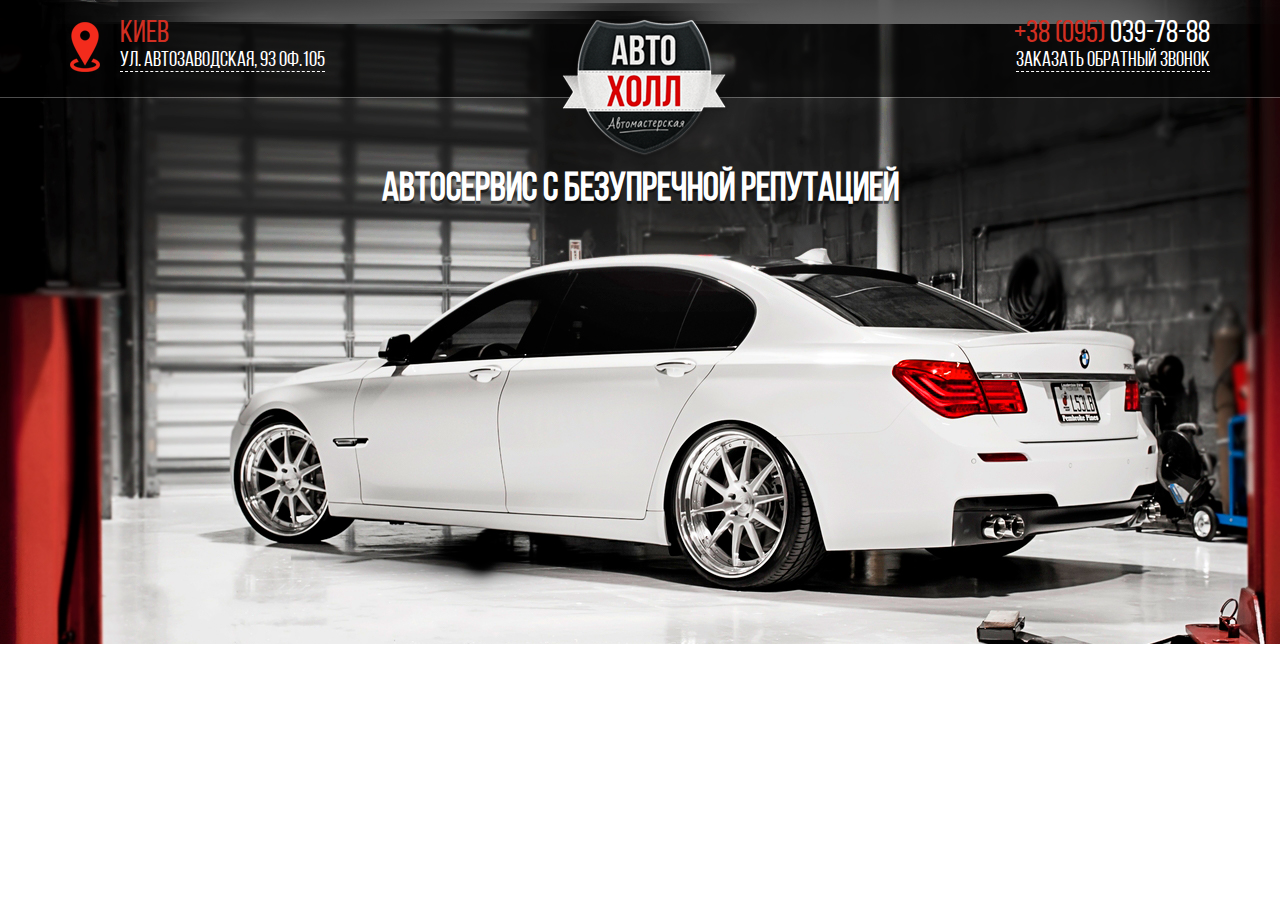
==== template_bootstrap/index.html @ 6289d61c "header(top-line)" ====
<!DOCTYPE html>
<!--[if lt IE 7]><html lang="ru" class="lt-ie9 lt-ie8 lt-ie7"><![endif]-->
<!--[if IE 7]><html lang="ru" class="lt-ie9 lt-ie8"><![endif]-->
<!--[if IE 8]><html lang="ru" class="lt-ie9"><![endif]-->
<!--[if gt IE 8]><!-->
<html lang="ru">
<!--<![endif]-->

<head>
    <meta charset="utf-8" />

    <title>Заголовок</title>
    <meta content="" name="description" />
    <meta content="" property="og:image" />
    <meta content="" property="og:description" />
    <meta content="" property="og:site_name" />
    <meta content="website" property="og:type" />

    <meta content="telephone=no" name="format-detection" />
    <meta http-equiv="x-rim-auto-match" content="none">

    <meta http-equiv="X-UA-Compatible" content="IE=edge" />
    <meta name="viewport" content="width=device-width, initial-scale=1.0" />

    <link rel="shortcut icon" href="favicon.png" />

    <link rel="stylesheet" href="libs/bootstrap/bootstrap-grid-3.3.1.min.css" />
    <link rel="stylesheet" href="libs/font-awesome-4.2.0/css/font-awesome.min.css" />
    <link rel="stylesheet" href="libs/fancybox/jquery.fancybox.css" />
    <link rel="stylesheet" href="libs/owl-carousel/owl.carousel.css" />
    <link rel="stylesheet" href="libs/countdown/jquery.countdown.css" />
    <link rel="stylesheet" href="css/fonts.css" />
    <link rel="stylesheet" href="css/main.css" />
    <link rel="stylesheet" href="css/media.css" />
</head>

<body>
    <header>
        <div class="top_line">
            <div class="container">
                <div class="row">
                    <div class="col-md-4">
                        <div class="top_addr">
                            <strong>Киев</strong>
                            <a href="#map">ул. Автозаводская, 93 оф.105</a>
                        </div>
                    </div>
                    <div class="col-md-4">
                        <div class="logo_wrap">
                            <a href="#" class="logo"><img src="img/logo.png" alt="Автосервис в Киеве АВТО ХОЛЛ"></a>
                        </div>
                    </div>
                    <div class="col-md-4">
                        <div class="top_addr ta_right">
                            <strong>+38 (095) <span>039-78-88</span> </strong>
                            <a class="fancybox" href="#callback">заказать обратный звонок</a>
                        </div>
                    </div>
                </div>
            </div>
        </div>
        <div class="container">
            <div class="row">
                <div class="col-md-12">
                    <h1>Автосервис с безупречной репутацией</h1>
                </div>
            </div>
        </div>
    </header>


    <div class="hidden"></div>
    <!-- Mandatory for Responsive Bootstrap Toolkit to operate -->
    <div class="device-xs visible-xs"></div>
    <div class="device-sm visible-sm"></div>
    <div class="device-md visible-md"></div>
    <div class="device-lg visible-lg"></div>
    <!-- end mandatory -->
    <!--[if lt IE 9]>
	<script src="libs/html5shiv/es5-shim.min.js"></script>
	<script src="libs/html5shiv/html5shiv.min.js"></script>
	<script src="libs/html5shiv/html5shiv-printshiv.min.js"></script>
	<script src="libs/respond/respond.min.js"></script>
	<![endif]-->
    <script src="libs/jquery/jquery-1.11.1.min.js"></script>
    <script src="libs/jquery-mousewheel/jquery.mousewheel.min.js"></script>
    <script src="libs/fancybox/jquery.fancybox.pack.js"></script>
    <script src="libs/waypoints/waypoints-1.6.2.min.js"></script>
    <script src="libs/scrollto/jquery.scrollTo.min.js"></script>
    <script src="libs/owl-carousel/owl.carousel.min.js"></script>
    <script src="libs/countdown/jquery.plugin.js"></script>
    <script src="libs/countdown/jquery.countdown.min.js"></script>
    <script src="libs/countdown/jquery.countdown-ru.js"></script>
    <script src="libs/landing-nav/navigation.js"></script>
    <script src="libs/bootstrap-toolkit/bootstrap-toolkit.min.js"></script>
    <script src="libs/maskedinput/jquery.maskedinput.min.js"></script>
    <script src="libs/equalheight/jquery.equalheight.js"></script>
    <script src="libs/stellar/jquery.stellar.min.js"></script>
    <script src="js/common.js"></script>
    <!-- Yandex.Metrika counter -->
    <!-- /Yandex.Metrika counter -->
    <!-- Google Analytics counter -->
    <!-- /Google Analytics counter -->
</body>

</html>
---- template_bootstrap/css/fonts.css ----
/* font-family: "RobotoRegular"; */

@font-face {
    font-family: "RobotoRegular";
    src: url("../fonts/RobotoRegular/RobotoRegular.eot");
    src: url("../fonts/RobotoRegular/RobotoRegular.eot?#iefix")format("embedded-opentype"), url("../fonts/RobotoRegular/RobotoRegular.woff") format("woff"), url("../fonts/RobotoRegular/RobotoRegular.ttf") format("truetype");
    font-style: normal;
    font-weight: normal;
}


/* font-family: "RobotoLight"; */

@font-face {
    font-family: "RobotoLight";
    src: url("../fonts/RobotoLight/RobotoLight.eot");
    src: url("../fonts/RobotoLight/RobotoLight.eot?#iefix")format("embedded-opentype"), url("../fonts/RobotoLight/RobotoLight.woff") format("woff"), url("../fonts/RobotoLight/RobotoLight.ttf") format("truetype");
    font-style: normal;
    font-weight: normal;
}


/* font-family: "RobotoMedium"; */

@font-face {
    font-family: "RobotoMedium";
    src: url("../fonts/RobotoMedium/RobotoMedium.eot");
    src: url("../fonts/RobotoMedium/RobotoMedium.eot?#iefix")format("embedded-opentype"), url("../fonts/RobotoMedium/RobotoMedium.woff") format("woff"), url("../fonts/RobotoMedium/RobotoMedium.ttf") format("truetype");
    font-style: normal;
    font-weight: normal;
}


/* font-family: "RobotoBold"; */

@font-face {
    font-family: "RobotoBold";
    src: url("../fonts/RobotoBold/RobotoBold.eot");
    src: url("../fonts/RobotoBold/RobotoBold.eot?#iefix")format("embedded-opentype"), url("../fonts/RobotoBold/RobotoBold.woff") format("woff"), url("../fonts/RobotoBold/RobotoBold.ttf") format("truetype");
    font-style: normal;
    font-weight: normal;
}

@font-face {
    font-family: "BebasRegular";
    src: url("../fonts/BebasRegular/BebasRegular.eot");
    src: url("../fonts/BebasRegular/BebasRegular.eot?#iefix")format("embedded-opentype"), url("../fonts/BebasRegular/BebasRegular.woff") format("woff"), url("../fonts/BebasRegular/BebasRegular.ttf") format("truetype");
    font-style: normal;
    font-weight: normal;
}

@font-face {
    font-family: "BebasBold";
    src: url("../fonts/BebasBold/BebasBold.eot");
    src: url("../fonts/BebasBold/BebasBold.eot?#iefix")format("embedded-opentype"), url("../fonts/BebasRegular/BebasRegular.woff") format("woff"), url("../fonts/BebasRegular/BebasRegular.ttf") format("truetype");
    font-style: normal;
    font-weight: normal;
}
---- template_bootstrap/css/main.css ----
*::-webkit-input-placeholder {
    color: #666;
    opacity: 1;
}

*:-moz-placeholder {
    color: #666;
    opacity: 1;
}

*::-moz-placeholder {
    color: #666;
    opacity: 1;
}

*:-ms-input-placeholder {
    color: #666;
    opacity: 1;
}

body input:focus:required:invalid,
body textarea:focus:required:invalid {}

body input:required:valid,
body textarea:required:valid {}

body {
    font-family: "RobotoRegular", sans-serif;
    font-size: 16px;
    min-width: 320px;
    position: relative;
}

.hidden {
    display: none;
}

.carousel img {
    width: 100%;
    height: auto;
}

.parallax {
    background-attachment: fixed;
    background-position: 50% 0;
    position: relative;
}

header {
    background-image: url(../img/bg-header.jpg);
    min-height: 644px;
    background-repeat: repeat-x;
    background-position: top center;
    position: relative;
    font-family: "BebasBold";
}

header a {
    color: #fff;
}

header h1 {
    text-align: center;
    color: #fff;
    margin-top: 65px;
    font-size: 40px;
    text-shadow: 0 3px rgba(0, 0, 0, .55);
    font-family: "BebasRegular";
}

.top_line {
    min-height: 97px;
    box-shadow: rgba(255, 255, 255, .3) 0 0 0 1px;
    width: 100%;
    background-color: rgba(0, 0, 0, .6);
    padding: 22px 0;
}

.top_line a {
    font-size: 21px;
    border-bottom: 1px dashed #fff;
    transition: all .3s;
}

.top_line a:hover {
    border-bottom: transparent 1px dashed;
}

.top_addr {
    padding-left: 50px;
    background-image: url(../img/header_map_icon.png);
    background-repeat: no-repeat;
    background-position: left top;
    line-height: 26px;
}

.top_addr strong {
    color: #d12f22;
    display: block;
    text-transform: uppercase;
    font-weight: normal;
    font-size: 31px;
}

.logo_wrap {
    position: relative;
    width: 240px;
    margin: auto;
}

.top_line .logo {
    position: absolute;
    border-bottom: medium none;
    margin-top: -18px;
}

.ta_right {
    background-image: none;
    padding-left: 0;
    text-align: right;
}

.ta_right span {
    color: #fff;
}
---- template_bootstrap/css/media.css ----
/*==========  Desktop First Method  ==========*/

/* Large Devices, Wide Screens */
@media only screen and (max-width : 1200px) {

}

/* Medium Devices, Desktops */
@media only screen and (max-width : 992px) {

}

/* Small Devices, Tablets */
@media only screen and (max-width : 768px) {

}

/* Extra Small Devices, Phones */
@media only screen and (max-width : 480px) {

}

/* Custom, iPhone Retina */
@media only screen and (max-width : 320px) {

}


/*==========  Mobile First Method  ==========*/

/* Custom, iPhone Retina */
@media only screen and (min-width : 320px) {

}

/* Extra Small Devices, Phones */
@media only screen and (min-width : 480px) {

}

/* Small Devices, Tablets */
@media only screen and (min-width : 768px) {

}

/* Medium Devices, Desktops */
@media only screen and (min-width : 992px) {

}

 /* Large Devices, Wide Screens */
@media only screen and (min-width : 1200px) {

}
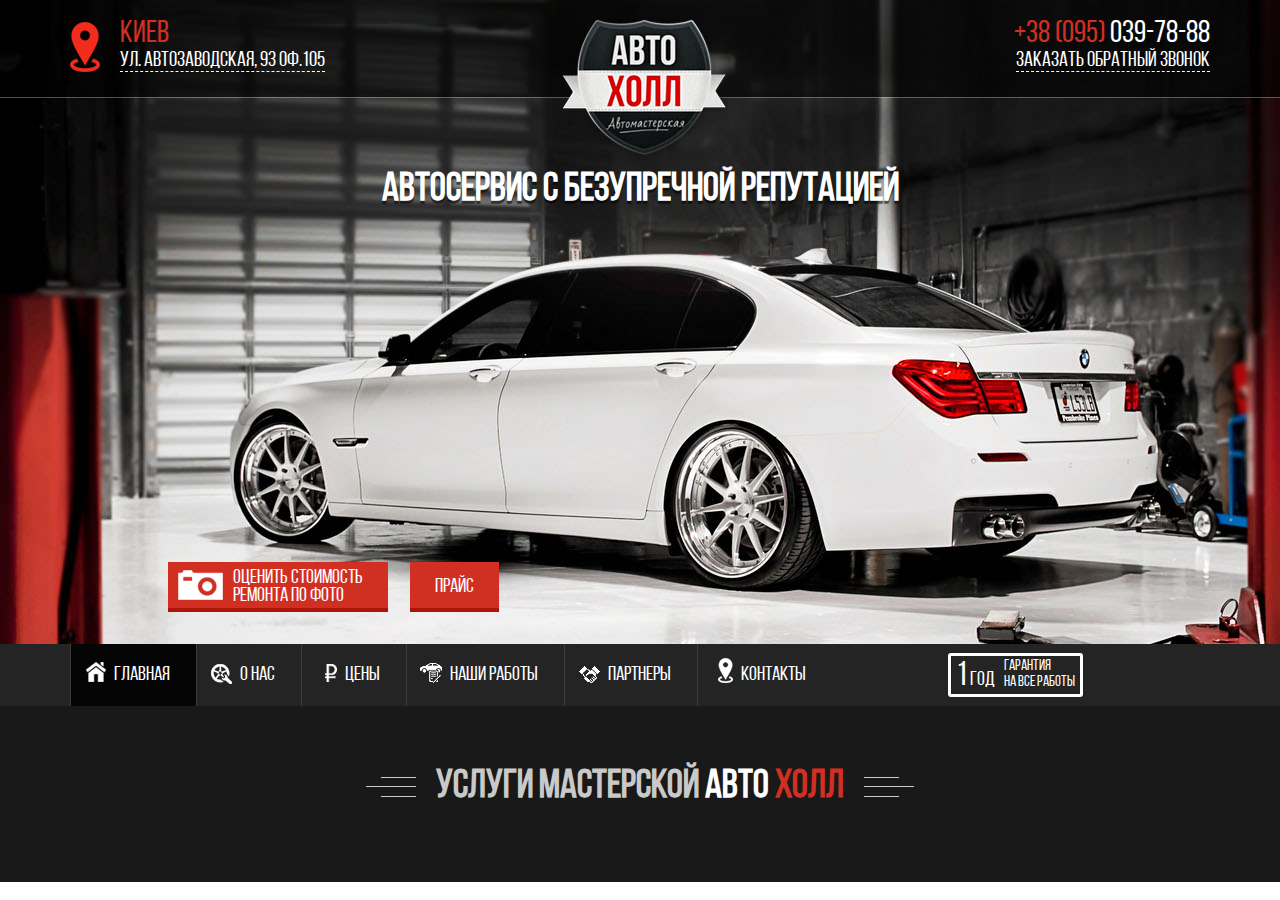
==== commit df8da332: "nav + main_cats>h2" ====
--- a/template_bootstrap/index.html
+++ b/template_bootstrap/index.html
@@ -66,8 +66,51 @@
                 </div>
             </div>
         </div>
+        <div class="buttons_top">
+            <div class="container">
+                <div class="row">
+                    <div class="col-md-1">
+                    </div>
+                    <div class="col-md-11">
+                        <a href="#" class="button st_button">Оценить стоимость <br> ремонта по фото</a>
+                        <a href="#" class="button">Прайс</a>
+                    </div>
+                </div>
+            </div>
+        </div>
     </header>
+    <nav class="top_mnu">
+        <div class="container">
+            <div class="row">
+                <div class="col-md-9">
+                    <ul>
+                        <li><a href="#" class="top_mnu--active">Главная</a></li>
+                        <li><a href="#">О нас</a></li>
+                        <li><a href="#">Цены</a></li>
+                        <li><a href="#">Наши работы</a></li>
+                        <li><a href="#">Партнеры</a></li>
+                        <li><a href="#">Контакты</a></li>
+                    </ul>
+                </div>
+                <div class="col-md-3">
+                    <div class="waranty">
+                        <div class="waranty_left"><span>1</span> год</div>
+                        <div class="waranty-right">Гарантия <br>на все работы</div>
+                    </div>
+                </div>
+            </div>
+        </div>
+    </nav>
+    <section class="main_cats">
+        <div class="container">
+            <div class="row">
+                <div class="col-md-12">
+                    <h2>Услуги мастерской <strong>Авто</strong> <span>Холл</span></h2>
+                </div>
+            </div>
+        </div>
 
+    </section>
 
     <div class="hidden"></div>
     <!-- Mandatory for Responsive Bootstrap Toolkit to operate -->
--- a/template_bootstrap/css/fonts.css
+++ b/template_bootstrap/css/fonts.css
@@ -55,4 +55,12 @@
     src: url("../fonts/BebasBold/BebasBold.eot?#iefix")format("embedded-opentype"), url("../fonts/BebasRegular/BebasRegular.woff") format("woff"), url("../fonts/BebasRegular/BebasRegular.ttf") format("truetype");
     font-style: normal;
     font-weight: normal;
+}
+
+@font-face {
+    font-family: "RobotoCondensedRegular";
+    src: url("../fonts/RobotoCondensedRegular/RobotoCondensedRegular.eot");
+    src: url("../fonts/RobotoCondensedRegular/RobotoCondensedRegular.eot?#iefix")format("embedded-opentype"), url("../fonts/BebasRegular/BebasRegular.woff") format("woff"), url("../fonts/BebasRegular/BebasRegular.ttf") format("truetype");
+    font-style: normal;
+    font-weight: normal;
 }--- a/template_bootstrap/css/main.css
+++ b/template_bootstrap/css/main.css
@@ -122,4 +122,177 @@
 
 .ta_right span {
     color: #fff;
+}
+
+.button {
+    background-color: #d12f22;
+    display: inline-block;
+    height: 50px;
+    line-height: 50px;
+    padding: 0 25px;
+    vertical-align: middle;
+    font-size: 20px;
+    border-bottom: 4px solid #ac160a;
+}
+
+header .button {
+    margin-right: 20px;
+}
+
+.button:hover {
+    background-color: #e64437;
+}
+
+.button:active {
+    background-color: #b81609;
+}
+
+.st_button {
+    line-height: 18px;
+    padding-top: 7px;
+    text-align-last: left;
+    padding-left: 65px;
+    background-image: url(../img/camera_icon.png);
+    background-position: 10px 8px;
+    background-repeat: no-repeat;
+}
+
+.buttons_top {
+    width: 100%;
+    position: absolute;
+    bottom: 32px;
+}
+
+.top_mnu {
+    font-family: "BebasRegular";
+    text-transform: uppercase;
+    height: 62px;
+    background-color: #242424;
+    box-shadow: rgba(255, 255, 255, .3) 0 0 0 1px;
+}
+
+.top_mnu ul {
+    margin: 0;
+    padding: 0;
+    list-style-type: none;
+}
+
+.top_mnu a {
+    color: #fff;
+    font-size: 20px;
+    padding: 0 26px 0 43px;
+    display: block;
+    line-height: 62px;
+    border-left: 1px solid #3b3b3b;
+    background-image: url(../img/top_mnu_iconset.png);
+    background-position: 15px 15px;
+    background-repeat: no-repeat;
+}
+
+.top_mnu a:hover,
+.top_mnu--active {
+    background-color: #050505;
+}
+
+.top_mnu li {
+    float: left;
+}
+
+.top_mnu li:nth-child(2) a {
+    background-position: 11px -53px;
+}
+
+.top_mnu li:nth-child(3) a {
+    background-position: 20px -120px;
+}
+
+.top_mnu li:nth-child(4) a {
+    background-position: 12px -189px;
+}
+
+.top_mnu li:nth-child(5) a {
+    background-position: 13px -255px;
+}
+
+.top_mnu li:nth-child(6) a {
+    background-position: 15px -333px;
+}
+
+.waranty {
+    border: 3px solid #fff;
+    border-radius: 3px;
+    color: #fff;
+    cursor: default;
+    /* float: right; */
+    font-size: 15px;
+    padding: 3px 5px;
+    line-height: 16px;
+    margin-top: 9px;
+    width: max-content;
+}
+
+.waranty-right {
+    font-family: "RobotoCondensedRegular";
+}
+
+.waranty-right,
+.waranty_left {
+    display: inline-block;
+    vertical-align: top;
+}
+
+.waranty_left {
+    font-family: "BebasBold";
+    font-size: 20px;
+    margin-top: 10px;
+    margin-right: 7px;
+}
+
+.waranty_left span {
+    font-size: 34px;
+}
+
+.main_cats {
+    background-color: #191919;
+    padding: 20px 0 32px;
+}
+
+section h2 {
+    position: relative;
+}
+
+.main_cats h2 {
+    text-transform: uppercase;
+    color: #c9c9c9;
+    font-family: "BebasRegular";
+    font-size: 40px;
+    text-align: center;
+}
+
+.main_cats h2 strong {
+    color: #fff;
+}
+
+.main_cats h2 span {
+    color: #d12f22;
+}
+
+.main_cats h2::after {
+    content: '';
+    background-image: url(../img/layer_r.png);
+    width: 50px;
+    height: 20px;
+    position: absolute;
+    top: 18px;
+    margin-left: 20px;
+}
+
+.main_cats h2::before {
+    content: '';
+    background-image: url(../img/layer_l.png);
+    position: absolute;
+    top: 18px;
+    margin-left: -70px;
+    width: 50px;
+    height: 20px;
 }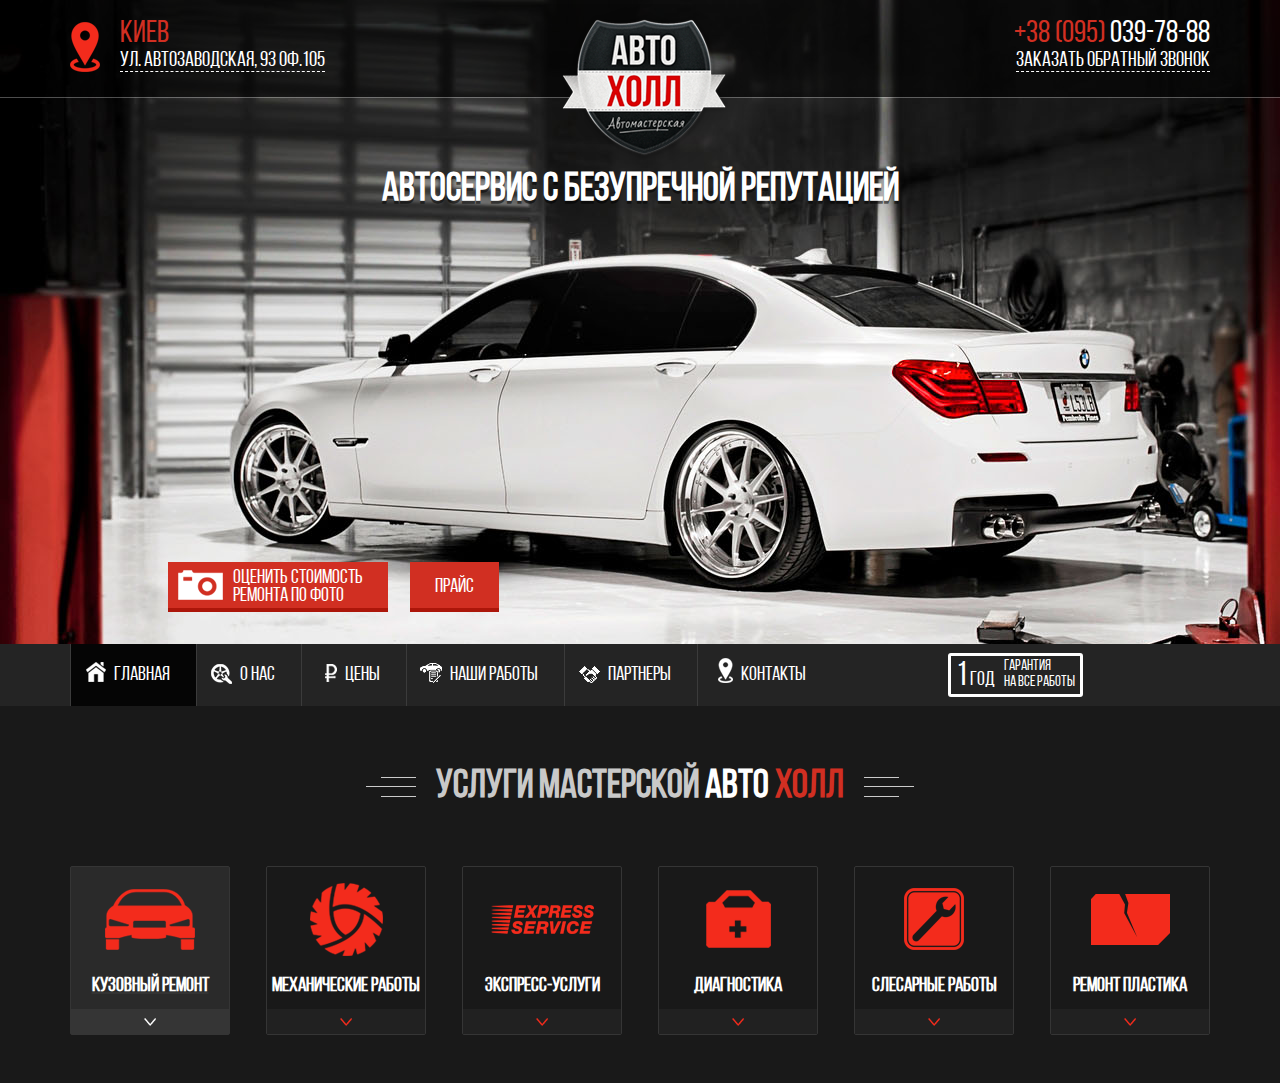
==== commit c8d66992: "mc_wrap (menu) + mc_item_list (jQuery)" ====
--- a/template_bootstrap/index.html
+++ b/template_bootstrap/index.html
@@ -106,6 +106,123 @@
             <div class="row">
                 <div class="col-md-12">
                     <h2>Услуги мастерской <strong>Авто</strong> <span>Холл</span></h2>
+                </div>
+            </div>
+            <div class="row">
+                <div class="col-md-12">
+                    <ul class="mc_wrap">
+                        <li class="mc_item_wrap">
+                            <div class="mc_item active">
+                                <a href="#"><span style="background-image: url(img/mc-item-1.png)"></span><h4>Кузовный ремонт</h4></a>
+                                <div class="mc-toggle"></div>
+                            </div>
+                            <ul class="mc_item_list">
+                                <li><a href="#">Стапельные работы</a></li>
+                                <li><a href="#">Жестяные работы</a></li>
+                                <li><a href="#">Арматурные работы</a></li>
+                                <li><a href="#">Покраска автомобиля</a></li>
+                                <li><a href="#">Локальная покраска</a></li>
+                                <li><a href="#">Покраска мотоцикла</a></li>
+                                <li><a href="#">Абразивная</a></li>
+                                <li><a href="#">Полировка</a></li>
+                                <li><a href="#">Легкая полировка блеск</a></li>
+                                <li><a href="#">Защитная полировка</a></li>
+                                <li><a href="#">Антикоррозийная обработка кузова</a></li>
+                                <li><a href="#">Удаление вмятин без покраски</a></li>
+                            </ul>
+                        </li>
+                        <li class="mc_item_wrap">
+                            <div class="mc_item">
+                                <a href="#"><span style="background-image: url(img/mc-item-2.png)"></span><h4>Механические работы</h4></a>
+                                <div class="mc-toggle"></div>
+                            </div>
+                            <ul class="mc_item_list">
+                                <li><a href="#">Жестяные работы</a></li>
+                                <li><a href="#">Арматурные работы</a></li>
+                                <li><a href="#">Покраска автомобиля</a></li>
+                                <li><a href="#">Локальная покраска</a></li>
+                                <li><a href="#">Покраска мотоцикла</a></li>
+                                <li><a href="#">Абразивная</a></li>
+                                <li><a href="#">Полировка</a></li>
+                                <li><a href="#">Легкая полировка блеск</a></li>
+                                <li><a href="#">Защитная полировка</a></li>
+                                <li><a href="#">Антикоррозийная обработка кузова</a></li>
+                                <li><a href="#">Антикоррозийная обработка кузова</a></li>
+                            </ul>
+                        </li>
+                        <li class="mc_item_wrap">
+                            <div class="mc_item">
+                                <a href="#"><span style="background-image: url(img/mc-item-3.png)"></span><h4>Экспресс-услуги</h4></a>
+                                <div class="mc-toggle"></div>
+                            </div>
+                            <ul class="mc_item_list">
+                                <li><a href="#">Арматурные работы</a></li>
+                                <li><a href="#">Покраска автомобиля</a></li>
+                                <li><a href="#">Локальная покраска</a></li>
+                                <li><a href="#">Покраска мотоцикла</a></li>
+                                <li><a href="#">Абразивная</a></li>
+                                <li><a href="#">Полировка</a></li>
+                                <li><a href="#">Легкая полировка блеск</a></li>
+                                <li><a href="#">Защитная полировка</a></li>
+                                <li><a href="#">Антикоррозийная обработка кузова</a></li>
+                                <li><a href="#">Антикоррозийная обработка кузова</a></li>
+                            </ul>
+                        </li>
+                        <li class="mc_item_wrap">
+                            <div class="mc_item">
+                                <a href="#"><span style="background-image: url(img/mc-item-4.png)"></span><h4>Диагностика</h4></a>
+                                <div class="mc-toggle"></div>
+                            </div>
+                            <ul class="mc_item_list">
+                                <li><a href="#">Покраска автомобиля</a></li>
+                                <li><a href="#">Локальная покраска</a></li>
+                                <li><a href="#">Покраска мотоцикла</a></li>
+                                <li><a href="#">Абразивная</a></li>
+                                <li><a href="#">Полировка</a></li>
+                                <li><a href="#">Легкая полировка блеск</a></li>
+                                <li><a href="#">Защитная полировка</a></li>
+                                <li><a href="#">Антикоррозийная обработка кузова</a></li>
+                                <li><a href="#">Антикоррозийная обработка кузова</a></li>
+                            </ul>
+                        </li>
+                        <li class="mc_item_wrap">
+                            <div class="mc_item">
+                                <a href="#"><span style="background-image: url(img/mc-item-5.png)"></span><h4>Слесарные работы</h4></a>
+                                <div class="mc-toggle"></div>
+                            </div>
+                            <ul class="mc_item_list">
+                                <li><a href="#">Стапельные работы</a></li>
+                                <li><a href="#">Жестяные работы</a></li>
+                                <li><a href="#">Арматурные работы</a></li>
+                                <li><a href="#">Покраска автомобиля</a></li>
+                                <li><a href="#">Локальная покраска</a></li>
+                                <li><a href="#">Покраска мотоцикла</a></li>
+                                <li><a href="#">Абразивная</a></li>
+                                <li><a href="#">Полировка</a></li>
+                                <li><a href="#">Легкая полировка блеск</a></li>
+                                <li><a href="#">Защитная полировка</a></li>
+                                <li><a href="#">Антикоррозийная обработка кузова</a></li>
+                            </ul>
+                        </li>
+                        <li class="mc_item_wrap">
+                            <div class="mc_item">
+                                <a href="#"><span style="background-image: url(img/mc-item-6.png)"></span><h4>Ремонт пластика</h4></a>
+                                <div class="mc-toggle"></div>
+                            </div>
+                            <ul class="mc_item_list">
+                                <li><a href="#">Стапельные работы</a></li>
+                                <li><a href="#">Жестяные работы</a></li>
+                                <li><a href="#">Арматурные работы</a></li>
+                                <li><a href="#">Покраска автомобиля</a></li>
+                                <li><a href="#">Локальная покраска</a></li>
+                                <li><a href="#">Покраска мотоцикла</a></li>
+                                <li><a href="#">Абразивная</a></li>
+                                <li><a href="#">Полировка</a></li>
+                                <li><a href="#">Легкая полировка блеск</a></li>
+                                <li><a href="#">Защитная полировка</a></li>
+                            </ul>
+                        </li>
+                    </ul>
                 </div>
             </div>
         </div>
--- a/template_bootstrap/css/main.css
+++ b/template_bootstrap/css/main.css
@@ -295,4 +295,107 @@
     margin-left: -70px;
     width: 50px;
     height: 20px;
+}
+
+.mc_wrap {
+    padding: 0;
+    text-align: center;
+    position: relative;
+}
+
+.mc_item {
+    border: 1px solid #353535;
+    border-radius: 2px;
+}
+
+.mc_item span {
+    display: block;
+    height: 85px;
+    width: 130px;
+    background-repeat: no-repeat;
+    background-position: center;
+    margin: 10px auto;
+}
+
+.mc_item h4 {
+    text-transform: uppercase;
+    font-size: 20px;
+    font-family: "BebasRegular";
+    margin: 9px 0;
+}
+
+.mc_item_wrap .active,
+.mc_item_wrap:hover {
+    background-color: #2a2a2a;
+}
+
+.mc_item h4:hover,
+.mc_item_wrap .active {
+    text-decoration: underline;
+}
+
+.mc_item_wrap {
+    margin-left: 32px;
+    width: 160px;
+    display: inline-block;
+    text-align: center;
+}
+
+.mc_item_wrap:first-child {
+    margin: 0;
+}
+
+.mc_item_wrap a {
+    color: #fff;
+}
+
+.mc-toggle {
+    background-color: #212121;
+    height: 25px;
+    background-image: url(../img/mc_arr.png);
+    background-repeat: no-repeat;
+    background-position: center;
+    cursor: pointer;
+}
+
+.mc_item_wrap .active .mc-toggle,
+.mc_item_wrap:hover .mc_item .mc-toggle {
+    background-color: #353535;
+    background-image: url(../img/mc_arr-active.png);
+}
+
+.mc_item_list {
+    width: 100%;
+    position: absolute;
+    left: 0;
+    list-style: none;
+    padding: 15px 0;
+    font-size: 20px;
+    background-color: #353535;
+    margin-top: 25px;
+    z-index: 10;
+    display: none;
+}
+
+.mc_item_list li {
+    display: inline-block;
+    font-family: "BebasRegular";
+}
+
+.mc_item_list li a {
+    padding: 0 10px;
+    text-decoration: underline;
+}
+
+.mc_item_list li a:hover {
+    text-decoration: none;
+}
+
+.mc_item_wrap_af {
+    background-image: url(../img/mc_arr_af.png);
+    height: 9px;
+    margin: 16px 69px;
+    position: absolute;
+    width: 18px;
+    display: none;
 }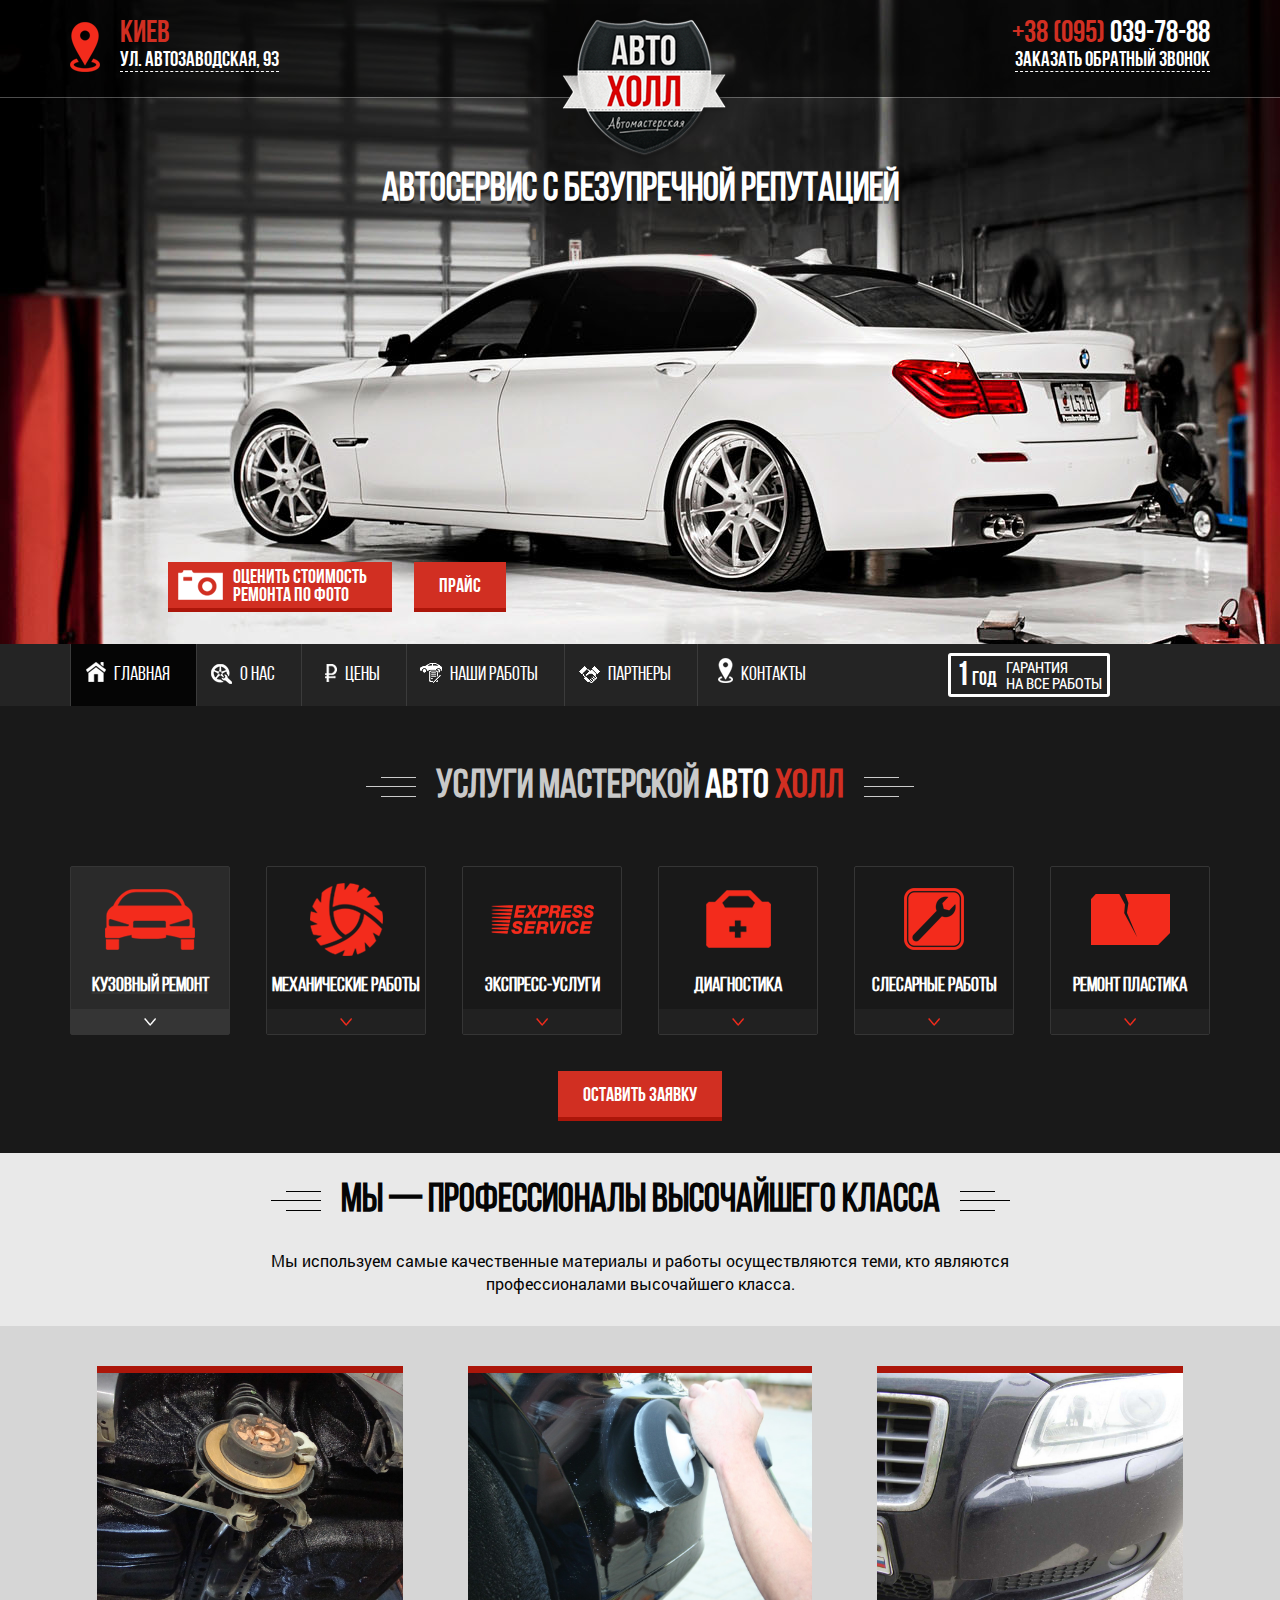
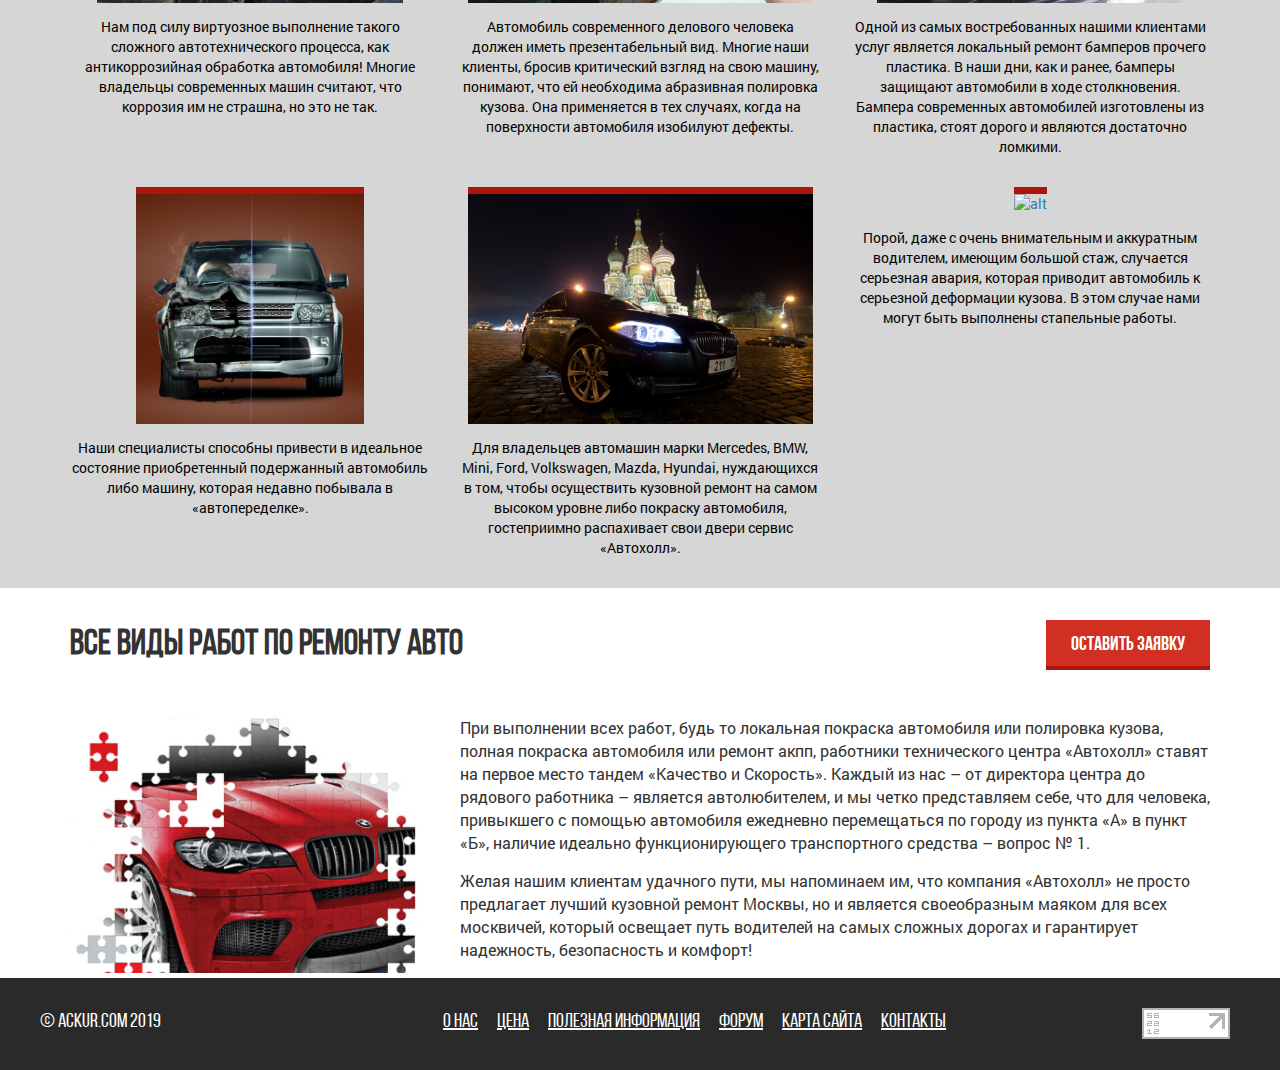
==== commit 5dc9ed2c: "main + footer + media_query(1200;922;768-90%)" ====
--- a/template_bootstrap/index.html
+++ b/template_bootstrap/index.html
@@ -39,18 +39,18 @@
         <div class="top_line">
             <div class="container">
                 <div class="row">
-                    <div class="col-md-4">
+                    <div class="col-md-4 col-sm-4">
                         <div class="top_addr">
                             <strong>Киев</strong>
-                            <a href="#map">ул. Автозаводская, 93 оф.105</a>
-                        </div>
-                    </div>
-                    <div class="col-md-4">
+                            <a href="#map">ул. Автозаводская, 93</a>
+                        </div>
+                    </div>
+                    <div class="col-md-4 col-sm-4">
                         <div class="logo_wrap">
                             <a href="#" class="logo"><img src="img/logo.png" alt="Автосервис в Киеве АВТО ХОЛЛ"></a>
                         </div>
                     </div>
-                    <div class="col-md-4">
+                    <div class="col-md-4 col-sm-4">
                         <div class="top_addr ta_right">
                             <strong>+38 (095) <span>039-78-88</span> </strong>
                             <a class="fancybox" href="#callback">заказать обратный звонок</a>
@@ -82,7 +82,7 @@
     <nav class="top_mnu">
         <div class="container">
             <div class="row">
-                <div class="col-md-9">
+                <div class="col-md-9 col-sm-12">
                     <ul>
                         <li><a href="#" class="top_mnu--active">Главная</a></li>
                         <li><a href="#">О нас</a></li>
@@ -225,9 +225,132 @@
                     </ul>
                 </div>
             </div>
+            <div class="row">
+                <div class="container">
+                    <div class="col-md-12">
+                        <div class="mc_button_wrap">
+                            <a href="#callback" class="button fancybox">Оставить заявку</a>
+                        </div>
+                    </div>
+
+                </div>
+            </div>
         </div>
 
     </section>
+    <article class="content">
+        <div class="container">
+            <div class="row">
+                <div class="col-md-12">
+                    <div class="content_wrap">
+                        <h2 class="art_header">Мы — Профессионалы высочайшего класса</h2>
+                        <p>Мы используем самые качественные материалы и работы осуществляются теми, кто являются профессионалами высочайшего класса.</p>
+                    </div>
+                </div>
+            </div>
+        </div>
+        <section class="home_items">
+            <div class="container">
+                <div class="row">
+                    <div class="col-md-4 col-sm-6">
+                        <div class="home_item">
+                            <a href="img/1.jpg" class="fancybox" data-fancybox-group="group"><img src="img/1.jpg" alt="alt"></a>
+                            <p>Нам под силу виртуозное выполнение такого сложного автотехнического процесса, как антикоррозийная обработка автомобиля! Многие владельцы современных машин считают, что коррозия им не страшна, но это не так.</p>
+                        </div>
+                    </div>
+                    <div class="col-md-4 col-sm-6">
+                        <div class="home_item">
+                            <a href="img/2.jpg" class="fancybox" data-fancybox-group="group"><img src="img/2.jpg" alt="alt"></a>
+                            <p>Автомобиль современного делового человека должен иметь презентабельный вид. Многие наши клиенты, бросив критический взгляд на свою машину, понимают, что ей необходима абразивная полировка кузова. Она применяется в тех случаях,
+                                когда на поверхности автомобиля изобилуют дефекты.</p>
+                        </div>
+                    </div>
+                    <div class="col-md-4 col-sm-6">
+                        <div class="home_item">
+                            <a href="img/3.jpg" class="fancybox" data-fancybox-group="group"><img src="img/3.jpg" alt="alt"></a>
+                            <p>Одной из самых востребованных нашими клиентами услуг является локальный ремонт бамперов прочего пластика. В наши дни, как и ранее, бамперы защищают автомобили в ходе столкновения. Бампера современных автомобилей изготовлены
+                                из пластика, стоят дорого и являются достаточно ломкими.</p>
+                        </div>
+                    </div>
+                    <div class="col-md-4 col-sm-6">
+                        <div class="home_item">
+                            <a href="img/4.jpg" class="fancybox" data-fancybox-group="group"><img src="img/4.jpg" alt="alt"></a>
+                            <p>Наши специалисты способны привести в идеальное состояние приобретенный подержанный автомобиль либо машину, которая недавно побывала в «автопеределке».</p>
+                        </div>
+                    </div>
+                    <div class="col-md-4 col-sm-6">
+                        <div class="home_item">
+                            <a href="img/5.jpg" class="fancybox" data-fancybox-group="group"><img src="img/5.jpg" alt="alt"></a>
+                            <p>Для владельцев автомашин марки Mercedes, BMW, Mini, Ford, Volkswagen, Mazda, Hyundai, нуждающихся в том, чтобы осуществить кузовной ремонт на самом высоком уровне либо покраску автомобиля, гостеприимно распахивает свои двери
+                                сервис «Автохолл».</p>
+                        </div>
+                    </div>
+                    <div class="col-md-4 col-sm-6">
+                        <div class="home_item">
+                            <a href="img/6.jpg" class="fancybox" data-fancybox-group="group"><img src="img/6.jpg" alt="alt"></a>
+                            <p>Порой, даже с очень внимательным и аккуратным водителем, имеющим большой стаж, случается серьезная авария, которая приводит автомобиль к серьезной деформации кузова. В этом случае нами могут быть выполнены стапельные работы.</p>
+                        </div>
+                    </div>
+                </div>
+            </div>
+        </section>
+    </article>
+    <section class="s_bottom">
+        <div class="container">
+            <div class="row">
+                <div class="col-md-9 col-sm-8">
+                    <h2>Все виды работ по ремонту авто</h2>
+                </div>
+                <div class="col-md-3 col-sm-4">
+                    <div class="sb_but_wrap">
+                        <a href="#callback" class="button sb_but fancybox">Оставить заявку</a>
+                    </div>
+                </div>
+            </div>
+            <div class="row">
+                <div class="col-md-4 col-sm-4">
+                    <div class="s_bottom_img">
+                        <img src="img/garage.jpg" alt="alt">
+                    </div>
+                </div>
+                <div class="col-md-8 col-sm-8">
+                    <p class="s_bottom_p">При выполнении всех работ, будь то локальная покраска автомобиля или полировка кузова, полная покраска автомобиля или ремонт акпп, работники технического центра «Автохолл» ставят на первое место тандем «Качество и Скорость». Каждый
+                        из нас – от директора центра до рядового работника – является автолюбителем, и мы четко представляем себе, что для человека, привыкшего с помощью автомобиля ежедневно перемещаться по городу из пункта «А» в пункт «Б», наличие идеально
+                        функционирующего транспортного средства – вопрос № 1.</p>
+                    <p>Желая нашим клиентам удачного пути, мы напоминаем им, что компания «Автохолл» не просто предлагает лучший кузовной ремонт Москвы, но и является своеобразным маяком для всех москвичей, который освещает путь водителей на самых сложных
+                        дорогах и гарантирует надежность, безопасность и комфорт!</p>
+                </div>
+            </div>
+        </div>
+    </section>
+    <footer>
+        <div class="">
+            <div class="row">
+                <div class="col-md-3 col-sm-3 col-12">
+                    <div class="copyright">
+                        &copy; ackur.com 2019
+                    </div>
+                </div>
+                <div class="col-md-7 col-sm-7 col-12">
+                    <nav class="bot_mnu">
+                        <ul>
+                            <li><a href="#">О нас</a></li>
+                            <li><a href="#">Цена</a></li>
+                            <li><a href="#">Полезная информация</a></li>
+                            <li><a href="#">Форум</a></li>
+                            <li><a href="#">Карта сайта</a></li>
+                            <li><a href="#">Контакты</a></li>
+                        </ul>
+                    </nav>
+                </div>
+                <div class="col-md-2 col-sm-2 col-12">
+                    <div class="footer_counter">
+                        <img src="img/counter.png" alt="counter">
+                    </div>
+                </div>
+            </div>
+        </div>
+    </footer>
 
     <div class="hidden"></div>
     <!-- Mandatory for Responsive Bootstrap Toolkit to operate -->
--- a/template_bootstrap/css/fonts.css
+++ b/template_bootstrap/css/fonts.css
@@ -52,7 +52,7 @@
 @font-face {
     font-family: "BebasBold";
     src: url("../fonts/BebasBold/BebasBold.eot");
-    src: url("../fonts/BebasBold/BebasBold.eot?#iefix")format("embedded-opentype"), url("../fonts/BebasRegular/BebasRegular.woff") format("woff"), url("../fonts/BebasRegular/BebasRegular.ttf") format("truetype");
+    src: url("../fonts/BebasBold/BebasBold.eot?#iefix")format("embedded-opentype"), url("../fonts/BebasBold/BebasBold.woff") format("woff"), url("../fonts/BebasBold/BebasBold.ttf") format("truetype");
     font-style: normal;
     font-weight: normal;
 }
@@ -60,7 +60,7 @@
 @font-face {
     font-family: "RobotoCondensedRegular";
     src: url("../fonts/RobotoCondensedRegular/RobotoCondensedRegular.eot");
-    src: url("../fonts/RobotoCondensedRegular/RobotoCondensedRegular.eot?#iefix")format("embedded-opentype"), url("../fonts/BebasRegular/BebasRegular.woff") format("woff"), url("../fonts/BebasRegular/BebasRegular.ttf") format("truetype");
+    src: url("../fonts/RobotoCondensedRegular/RobotoCondensedRegular.eot?#iefix")format("embedded-opentype"), url("../fonts/RobotoCondensedRegular/RobotoCondensedRegular.woff") format("woff"), url("../fonts/RobotoCondensedRegular/RobotoCondensedRegular.ttf") format("truetype");
     font-style: normal;
     font-weight: normal;
 }--- a/template_bootstrap/css/main.css
+++ b/template_bootstrap/css/main.css
@@ -131,7 +131,9 @@
     line-height: 50px;
     padding: 0 25px;
     vertical-align: middle;
+    font-family: "BebasBold";
     font-size: 20px;
+    color: #fff;
     border-bottom: 4px solid #ac160a;
 }
 
@@ -257,11 +259,13 @@
     padding: 20px 0 32px;
 }
 
-section h2 {
+section h2,
+article h2 {
     position: relative;
 }
 
-.main_cats h2 {
+.main_cats h2,
+article h2 {
     text-transform: uppercase;
     color: #c9c9c9;
     font-family: "BebasRegular";
@@ -398,4 +402,138 @@
     position: absolute;
     width: 18px;
     display: none;
+}
+
+.mc_button_wrap {
+    text-align: center;
+    margin-top: 20px;
+}
+
+.content {
+    background-color: #e9e9e9;
+    font-family: "RobotoRegular";
+    font-size: 14px;
+    color: #050505;
+}
+
+.content_wrap {
+    text-align: center;
+    padding: 20px 0 30px;
+}
+
+.content_wrap p {
+    font-size: 16px;
+    max-width: 760px;
+    margin: 0 auto;
+}
+
+.art_header {
+    font-size: 40px;
+    margin: 0;
+    margin-bottom: 20px;
+    color: #050505;
+}
+
+article .art_header::after {
+    content: '';
+    background-image: url(../img/layer_r_black.png);
+    width: 50px;
+    height: 20px;
+    position: absolute;
+    top: 18px;
+    margin-left: 20px;
+}
+
+article .art_header::before {
+    content: '';
+    background-image: url(../img/layer_l_black.png);
+    position: absolute;
+    top: 18px;
+    margin-left: -70px;
+    width: 50px;
+    height: 20px;
+}
+
+.home_items {
+    background-color: #d6d6d6;
+    padding-top: 40px;
+    text-align: center;
+}
+
+.home_item {
+    padding-bottom: 30px;
+}
+
+.home_item img {
+    max-width: 100%;
+    border-top: 7px solid #ac160a;
+    height: 237px;
+}
+
+.home_item p {
+    margin-bottom: 0;
+}
+
+.s_bottom {
+    padding-top: 32px;
+}
+
+.s_bottom h2 {
+    text-transform: uppercase;
+    font-family: "BebasRegular";
+    font-size: 36px;
+    margin: 0 0 30px;
+}
+
+.s_bottom img {
+    max-width: 100%;
+    margin-top: 16px;
+}
+
+.sb_but_wrap {
+    text-align: right;
+}
+
+footer {
+    background-color: #2a2a2a;
+    color: #fff;
+    font-family: "BebasRegular";
+    font-size: 20px;
+    padding: 30px 0;
+}
+
+footer a {
+    color: #fff;
+    padding: 0 10px;
+    text-decoration: underline;
+}
+
+footer a:hover {
+    text-decoration: none;
+}
+
+.bot_mnu {
+    text-align: center;
+}
+
+footer ul {
+    list-style-type: none;
+    margin: 0;
+    padding: 0;
+}
+
+footer li {
+    display: inline-block;
+}
+
+footer a {
+    padding: 0 8px;
+}
+
+.footer_counter {
+    text-align: center;
+}
+
+.copyright {
+    padding-left: 40px;
 }--- a/template_bootstrap/css/media.css
+++ b/template_bootstrap/css/media.css
@@ -1,54 +1,147 @@
-/*==========  Desktop First Method  ==========*/
-
-/* Large Devices, Wide Screens */
-@media only screen and (max-width : 1200px) {
-
-}
-
-/* Medium Devices, Desktops */
-@media only screen and (max-width : 992px) {
-
-}
-
-/* Small Devices, Tablets */
-@media only screen and (max-width : 768px) {
-
-}
-
-/* Extra Small Devices, Phones */
-@media only screen and (max-width : 480px) {
-
-}
-
-/* Custom, iPhone Retina */
-@media only screen and (max-width : 320px) {
-
-}
-
-
-/*==========  Mobile First Method  ==========*/
-
-/* Custom, iPhone Retina */
-@media only screen and (min-width : 320px) {
-
-}
-
-/* Extra Small Devices, Phones */
-@media only screen and (min-width : 480px) {
-
-}
-
-/* Small Devices, Tablets */
-@media only screen and (min-width : 768px) {
-
-}
-
-/* Medium Devices, Desktops */
-@media only screen and (min-width : 992px) {
-
-}
-
- /* Large Devices, Wide Screens */
-@media only screen and (min-width : 1200px) {
-
-}+    /*==========  Desktop First Method  ==========*/
+    /* Large Devices, Wide Screens */
+    
+    @media only screen and (max-width: 1200px) {
+        .top_mnu a {
+            padding: 0 20px 0 35px;
+            background-position: 10px 15px;
+        }
+        .top_mnu li:nth-child(2) a {
+            background-position: 7px -53px;
+        }
+        .top_mnu li:nth-child(3) a {
+            background-position: 10px -120px;
+        }
+        .top_mnu li:nth-child(4) a {
+            background-position: 8px -189px;
+        }
+        .top_mnu li:nth-child(5) a {
+            background-position: 8px -255px;
+        }
+        .top_mnu li:nth-child(6) a {
+            background-position: 8px -333px;
+        }
+        .main_cats h2 {
+            margin: 20px 0;
+        }
+        .mc_wrap {
+            margin: 0;
+        }
+        .mc_item_wrap {
+            margin-left: 20px;
+        }
+        .mc_item_wrap:nth-child(6),
+        .mc_item_wrap:nth-child(5) {
+            margin-top: 20px;
+        }
+        .mc_button_wrap {
+            margin-top: 32px;
+        }
+        .s_bottom img {
+            display: none;
+        }
+        .s_bottom_img {
+            background-image: url(../img/garage.jpg);
+            background-position: center;
+            max-width: 100%;
+            height: 334px;
+        }
+        .s_bottom_p {
+            margin-top: 0;
+        }
+    }
+    /* Medium Devices, Desktops */
+    
+    @media only screen and (max-width: 992px) {
+        .waranty {
+            background-color: #242424;
+            position: absolute;
+            top: -88px;
+            right: 210px;
+        }
+    }
+    /* Small Devices, Tablets */
+    
+    @media only screen and (max-width: 768px) {
+        header {
+            min-height: 100vh;
+        }
+        header .top_addr {
+            display: none;
+        }
+        header h1 {
+            font-size: 34px;
+        }
+        /* .st_button {
+            margin-bottom: 10px;
+        } */
+        .top_mnu ul {
+            display: none;
+        }
+        .waranty {
+            position: unset;
+        }
+        .main_cats h2 {
+            font-size: 35px;
+        }
+        .main_cats h2::before,
+        .main_cats h2::after,
+        .art_header::before,
+        .art_header::after {
+            content: '';
+            display: none;
+        }
+        .mc_item_wrap {
+            margin-left: 0px;
+            width: 100%;
+            margin-top: 20px;
+        }
+        .art_header {
+            font-size: 35px;
+        }
+        .s_bottom h2 {
+            margin: 0 0 20px;
+            text-align: center;
+        }
+        .sb_but_wrap {
+            text-align: center;
+            margin-bottom: 20px;
+        }
+        .s_bottom_p,
+        .s_bottom_p+p {
+            text-align: center;
+        }
+        footer {
+            padding: 20px 0;
+        }
+        .copyright {
+            padding-left: 0;
+            text-align: center;
+            padding-bottom: 10px;
+        }
+        .footer_counter {
+            padding-top: 20px;
+        }
+    }
+    /* Extra Small Devices, Phones */
+    
+    @media only screen and (max-width: 480px) {}
+    /* Custom, iPhone Retina */
+    
+    @media only screen and (max-width: 320px) {}
+    /*==========  Mobile First Method  ==========*/
+    /* Custom, iPhone Retina */
+    
+    @media only screen and (min-width: 320px) {}
+    /* Extra Small Devices, Phones */
+    
+    @media only screen and (min-width: 480px) {}
+    /* Small Devices, Tablets */
+    
+    @media only screen and (min-width: 768px) {}
+    /* Medium Devices, Desktops */
+    
+    @media only screen and (min-width: 992px) {}
+    /* Large Devices, Wide Screens */
+    
+    @media only screen and (min-width: 1200px) {}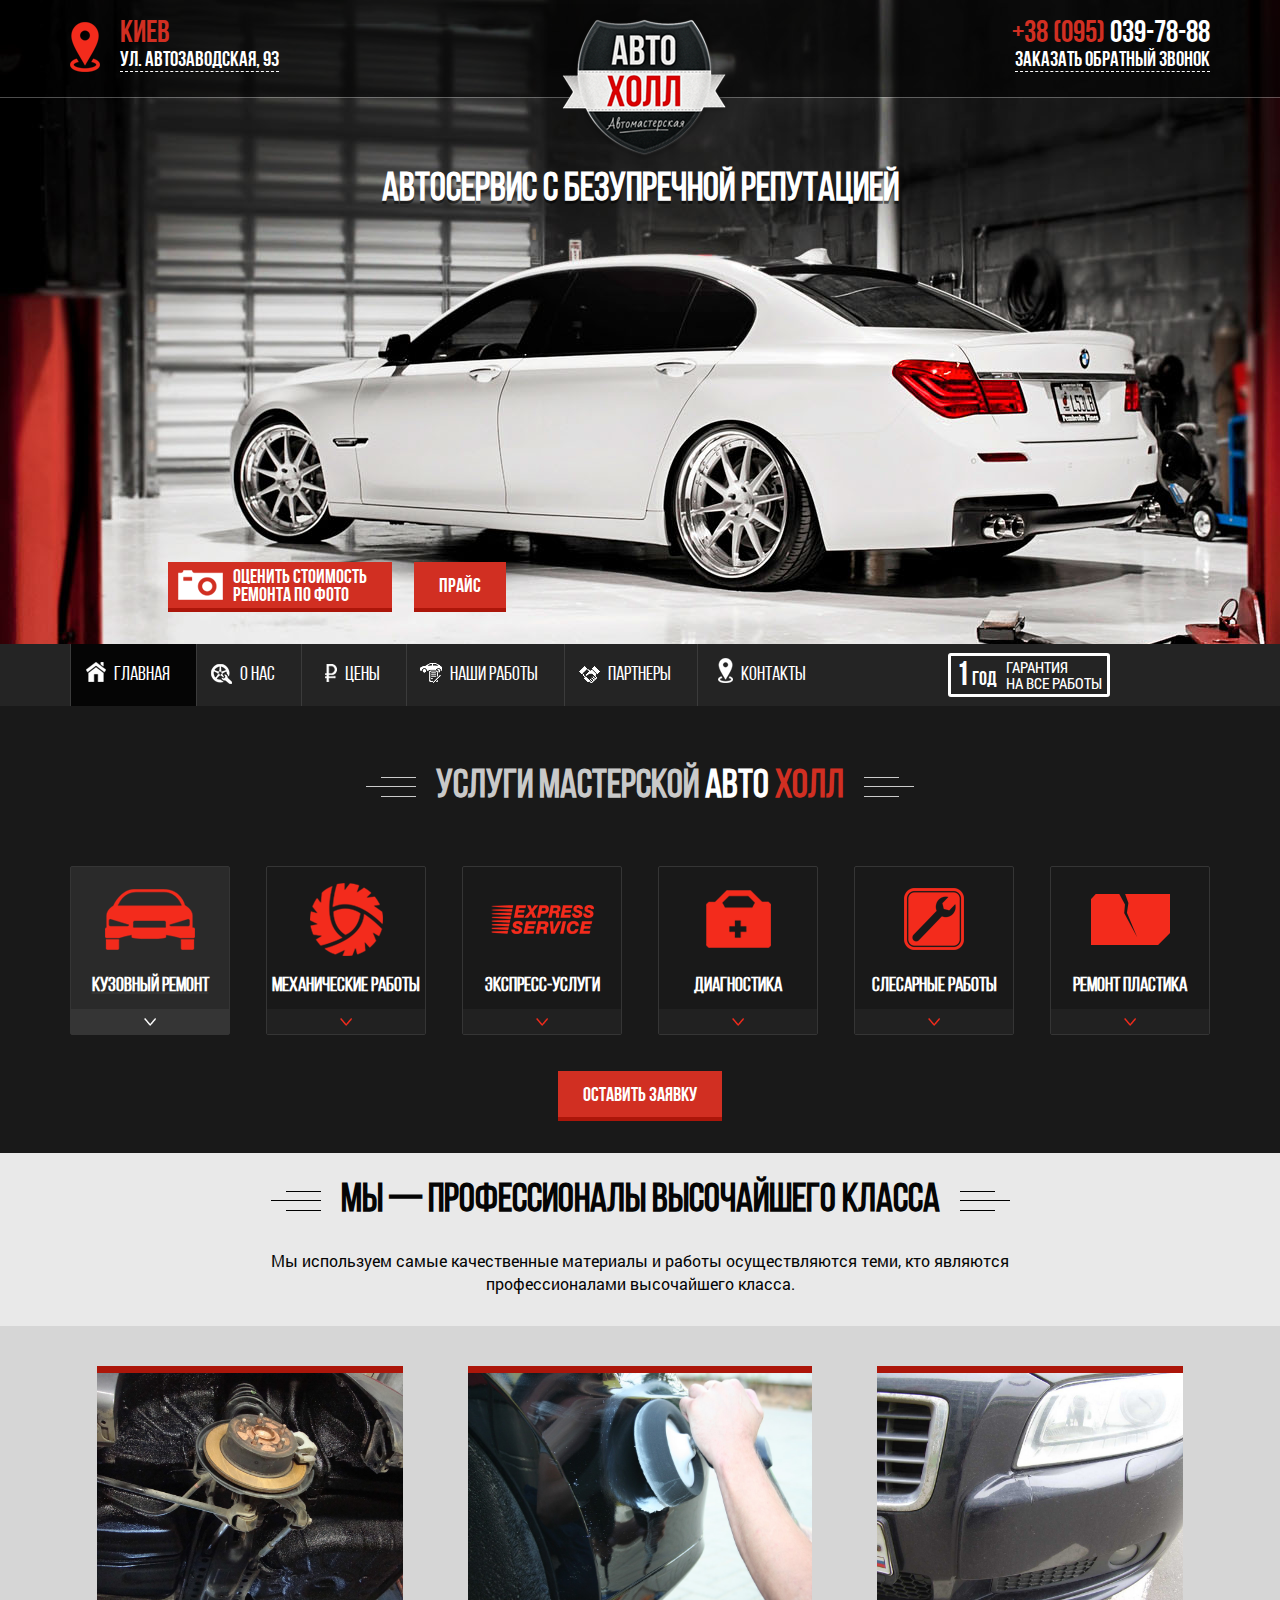
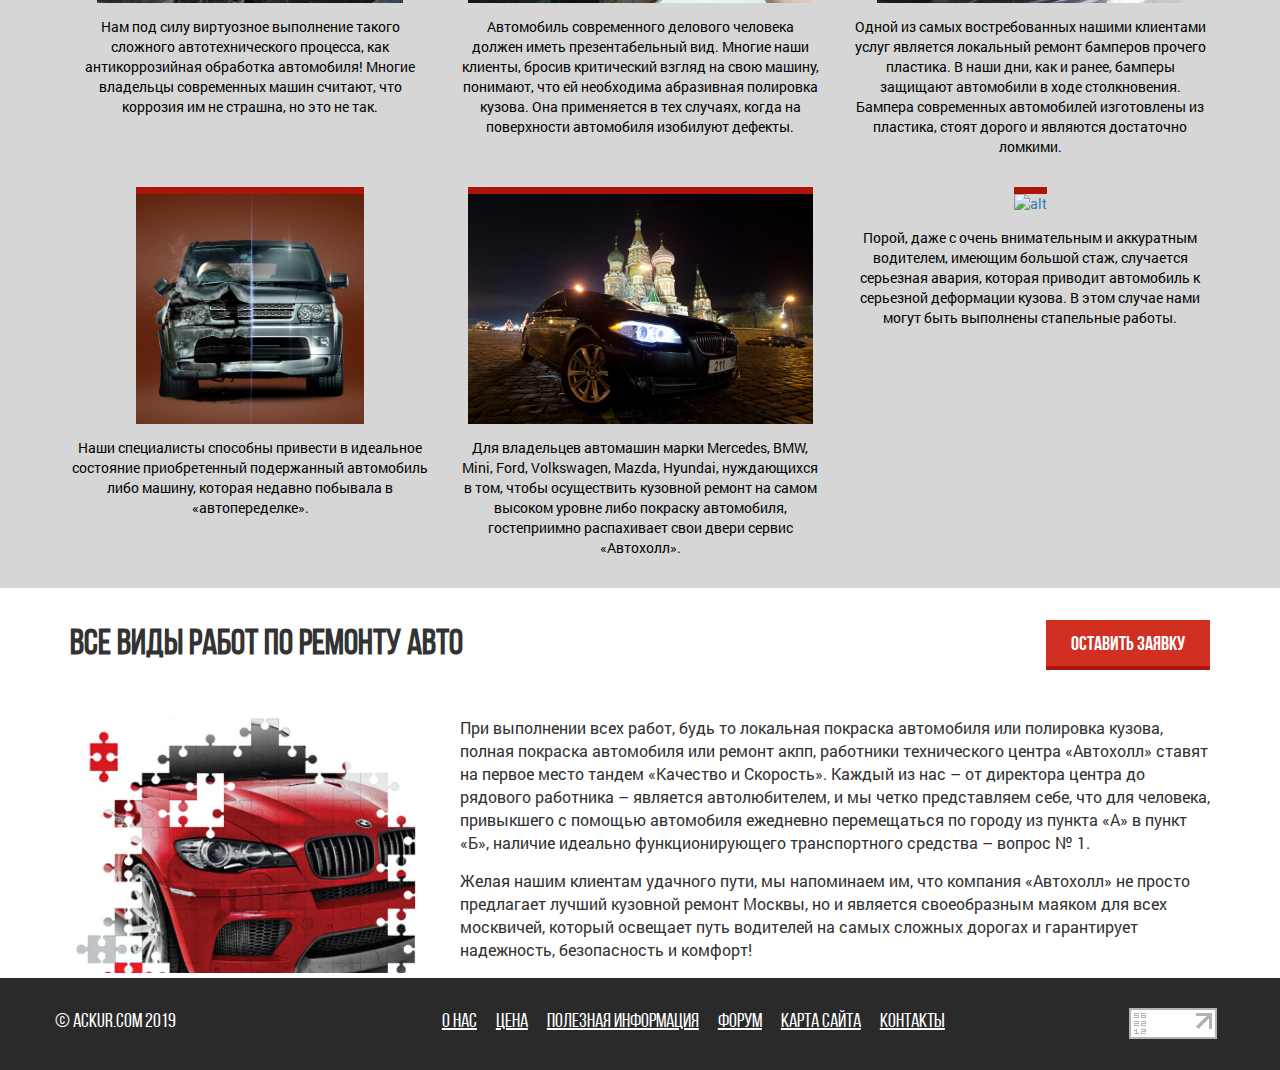
==== commit 2670b892: "fix horizontal scroll (in footer)" ====
--- a/template_bootstrap/index.html
+++ b/template_bootstrap/index.html
@@ -324,7 +324,7 @@
         </div>
     </section>
     <footer>
-        <div class="">
+        <div class="container-fluid">
             <div class="row">
                 <div class="col-md-3 col-sm-3 col-12">
                     <div class="copyright">
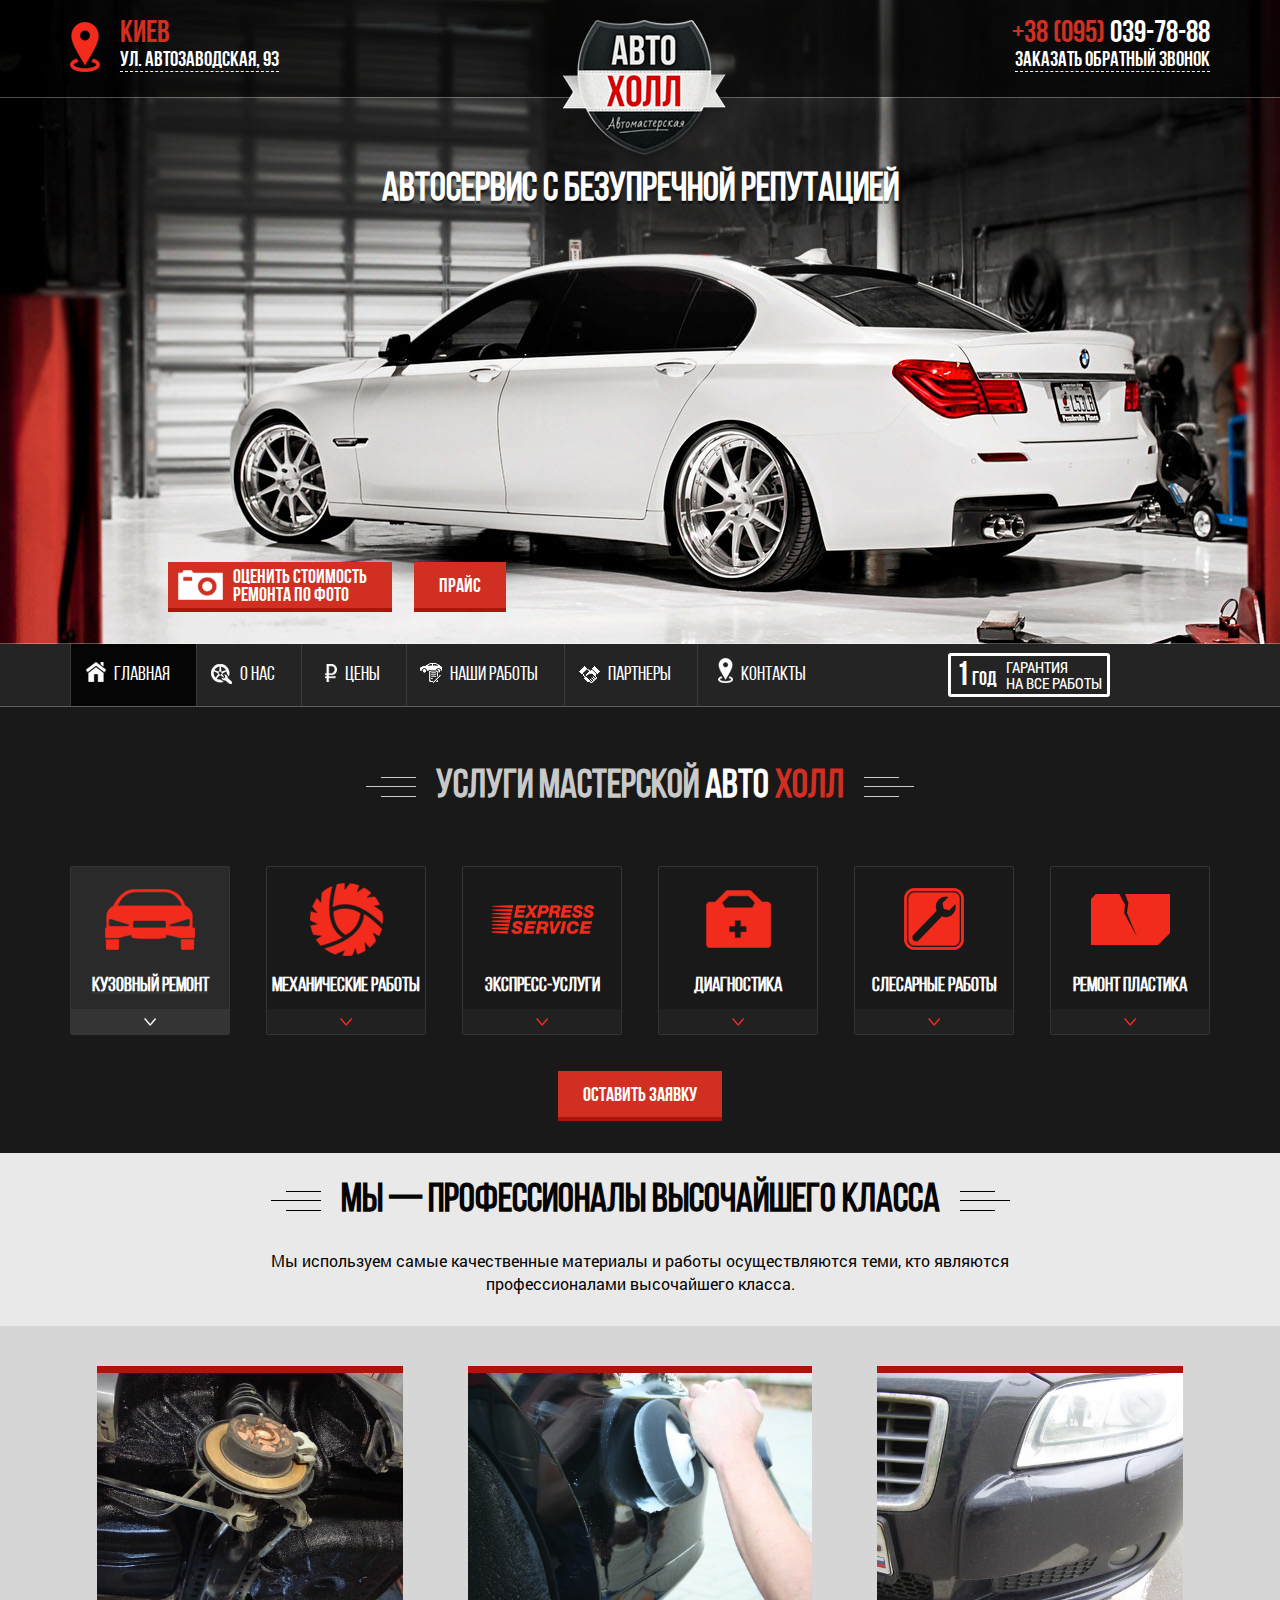
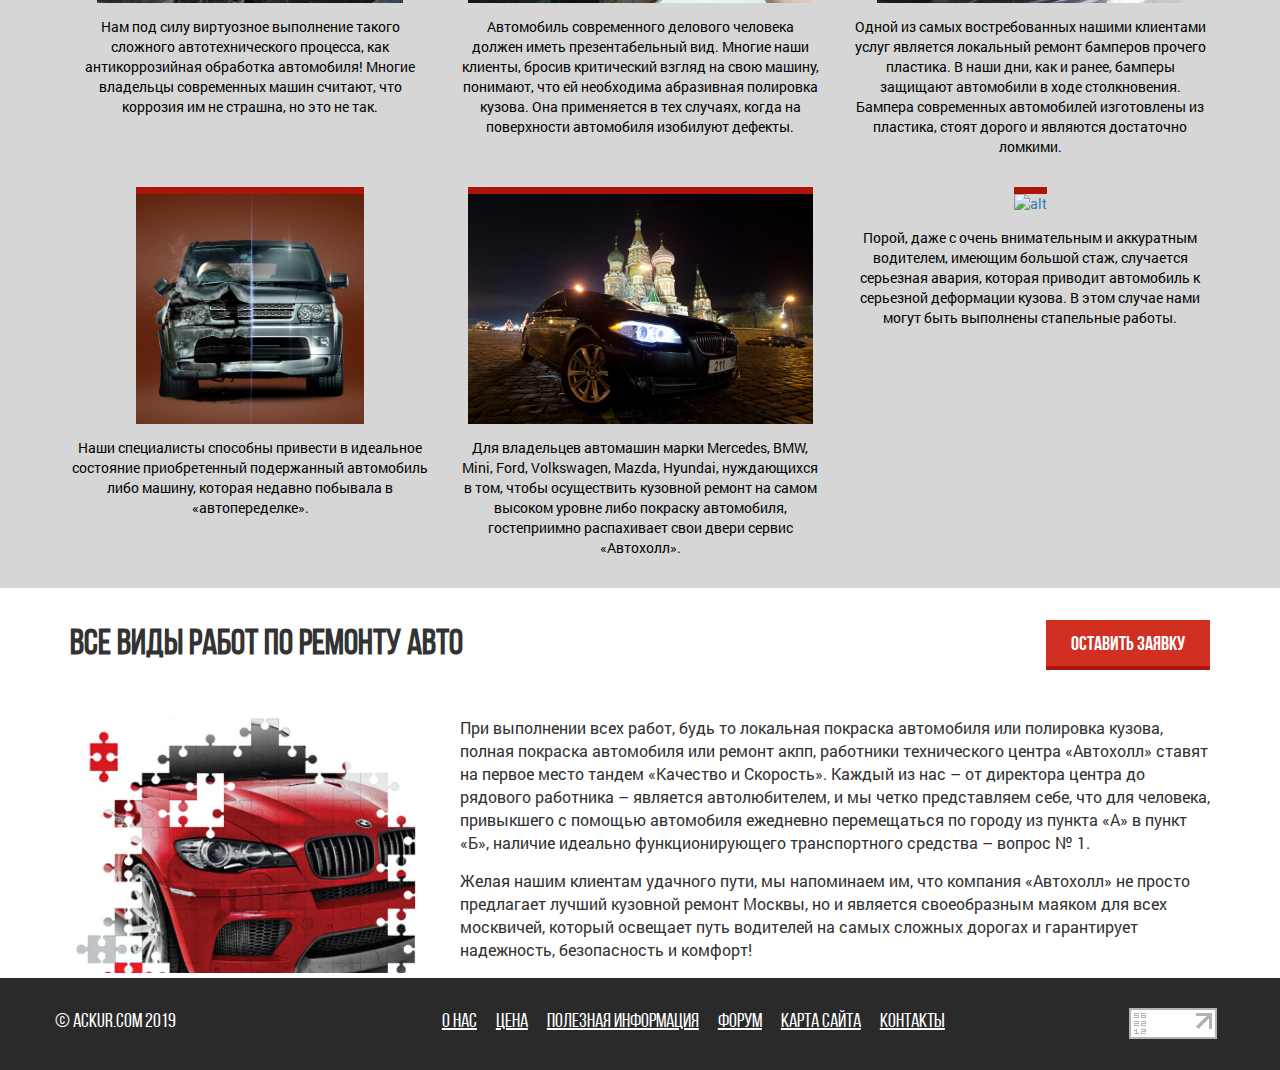
==== commit 310ca2fa: "media_query(1200;922;768-99% mobile_menu done)" ====
--- a/template_bootstrap/index.html
+++ b/template_bootstrap/index.html
@@ -82,7 +82,9 @@
     <nav class="top_mnu">
         <div class="container">
             <div class="row">
-                <div class="col-md-9 col-sm-12">
+                <div class="col-md-9 col-sm-12 col-xs-5 top_mnu--tac">
+                    <input type="checkbox" id="modile-menu">
+                    <label for="modile-menu" class="modile-menu_btn"><span></span></label>
                     <ul>
                         <li><a href="#" class="top_mnu--active">Главная</a></li>
                         <li><a href="#">О нас</a></li>
@@ -92,7 +94,7 @@
                         <li><a href="#">Контакты</a></li>
                     </ul>
                 </div>
-                <div class="col-md-3">
+                <div class="col-md-3 col-xs-7">
                     <div class="waranty">
                         <div class="waranty_left"><span>1</span> год</div>
                         <div class="waranty-right">Гарантия <br>на все работы</div>
--- a/template_bootstrap/css/main.css
+++ b/template_bootstrap/css/main.css
@@ -171,6 +171,76 @@
     height: 62px;
     background-color: #242424;
     box-shadow: rgba(255, 255, 255, .3) 0 0 0 1px;
+    position: relative;
+    z-index: 1;
+}
+
+.top_mnu #modile-menu,
+.top_mnu .modile-menu_btn {
+    display: none;
+}
+
+#modile-menu:checked+.modile-menu_btn+ul {
+    display: block;
+}
+
+#modile-menu:checked+.modile-menu_btn {
+    background-color: #d12f22;
+    ;
+}
+
+.top_mnu--tac {
+    text-align: center;
+}
+
+.top_mnu label {
+    width: 50px;
+    height: 50px;
+    position: relative;
+    background-color: #106b00;
+    border: 1px solid #fff;
+    border-radius: 3px;
+    display: block;
+    margin: 6px 0 6px auto;
+}
+
+.top_mnu label span,
+.top_mnu label span::before,
+.top_mnu label span::after {
+    position: absolute;
+    top: 50%;
+    left: 50%;
+    margin-top: -2px;
+    margin-left: -15px;
+    width: 30px;
+    height: 4px;
+    background-color: #fff;
+}
+
+.top_mnu label span::before,
+.top_mnu label span::after {
+    content: '';
+    transition: .2s;
+}
+
+.top_mnu label span::before {
+    transform: translateY(-10px);
+}
+
+.top_mnu label span::after {
+    transform: translateY(10px);
+}
+
+.top_mnu .modile-menu_btn-active span {
+    height: 0;
+}
+
+.top_mnu .modile-menu_btn-active span::before {
+    transform: rotate(45deg);
+}
+
+.top_mnu .modile-menu_btn-active span::after {
+    transform: rotate(-45deg);
 }
 
 .top_mnu ul {
--- a/template_bootstrap/css/media.css
+++ b/template_bootstrap/css/media.css
@@ -56,13 +56,13 @@
         .waranty {
             background-color: #242424;
             position: absolute;
-            top: -88px;
-            right: 210px;
+            top: -148px;
+            right: -350px;
         }
     }
     /* Small Devices, Tablets */
     
-    @media only screen and (max-width: 768px) {
+    @media only screen and (max-width: 767px) {
         header {
             min-height: 100vh;
         }
@@ -75,11 +75,27 @@
         /* .st_button {
             margin-bottom: 10px;
         } */
+        .top_mnu .modile-menu_btn {
+            display: block;
+        }
         .top_mnu ul {
             display: none;
+            position: absolute;
+            left: 0;
+            width: 100vw;
+            top: 63px;
+        }
+        .top_mnu li {
+            float: none;
+            background-color: #242424;
+        }
+        .top_mnu li a {
+            border-left: none;
+            border-bottom: 1px solid #3b3b3b;
         }
         .waranty {
             position: unset;
+            margin: 9px auto 9px 0;
         }
         .main_cats h2 {
             font-size: 35px;
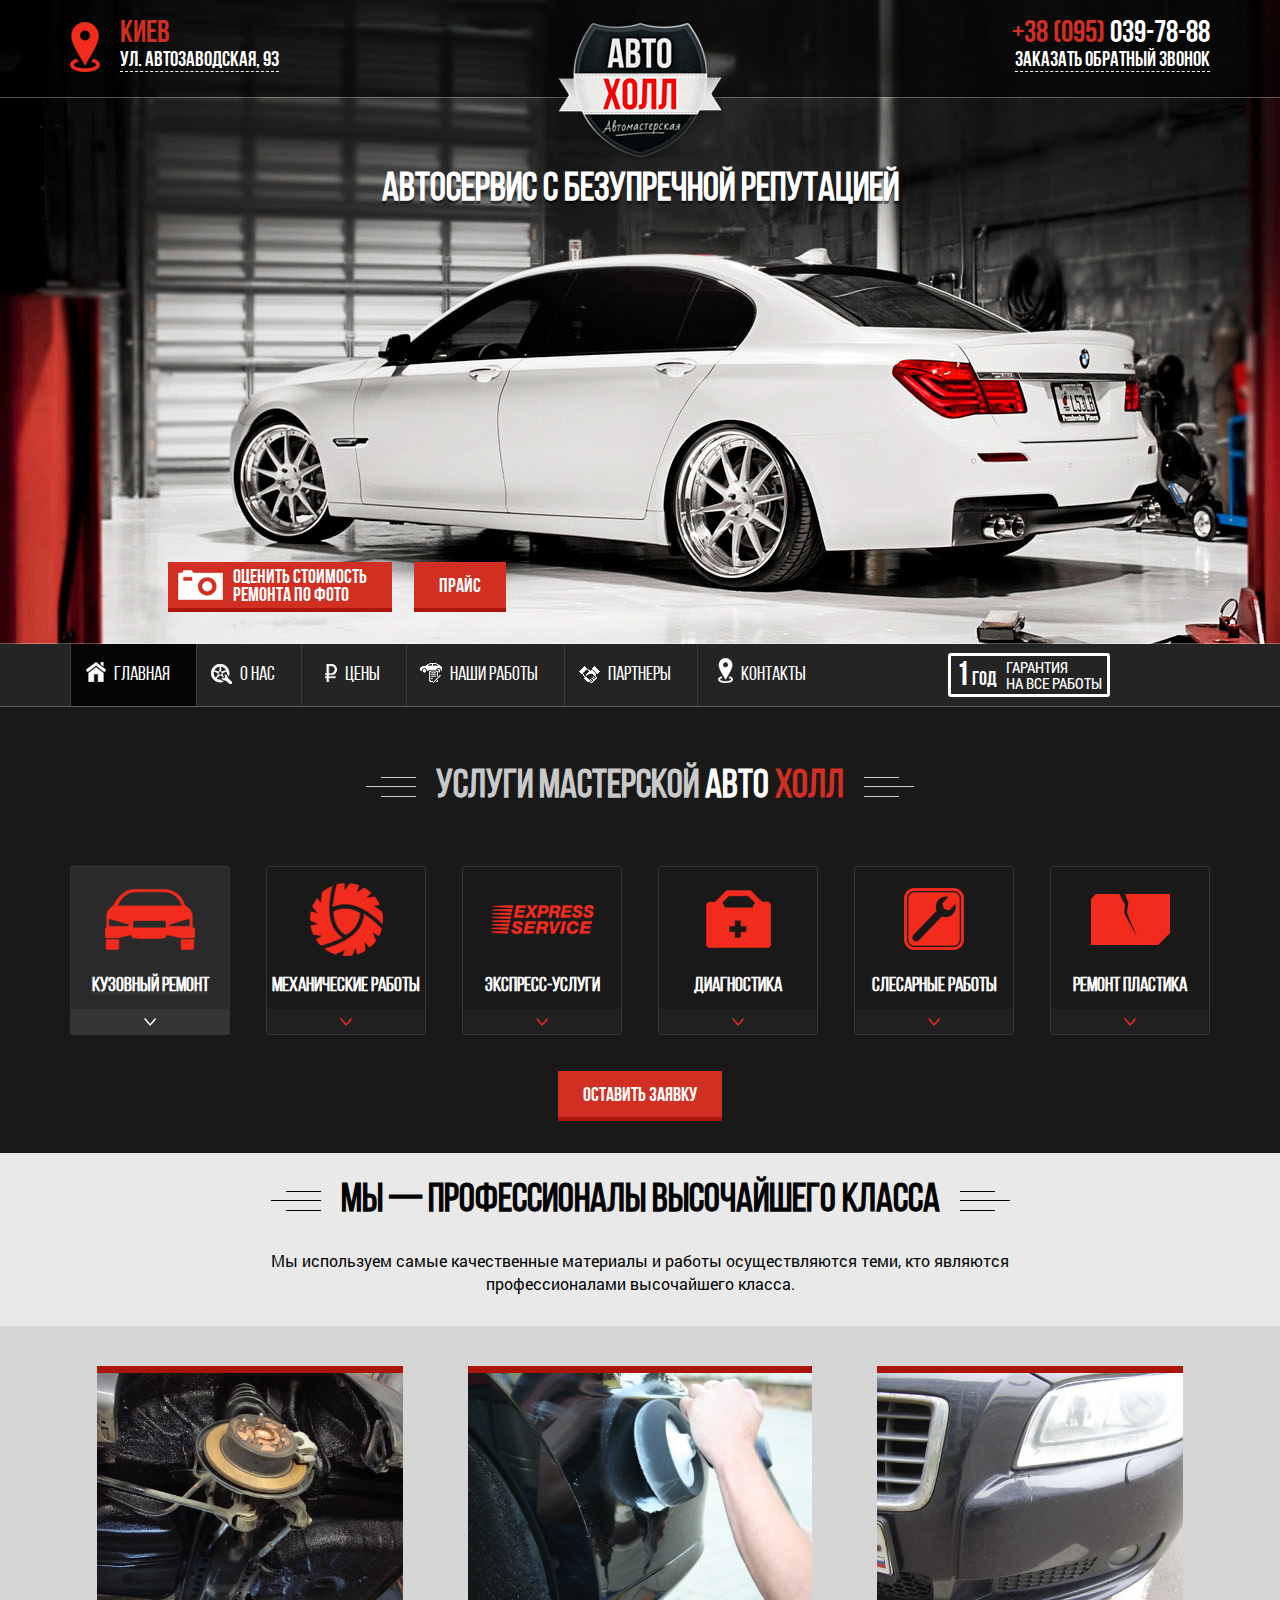
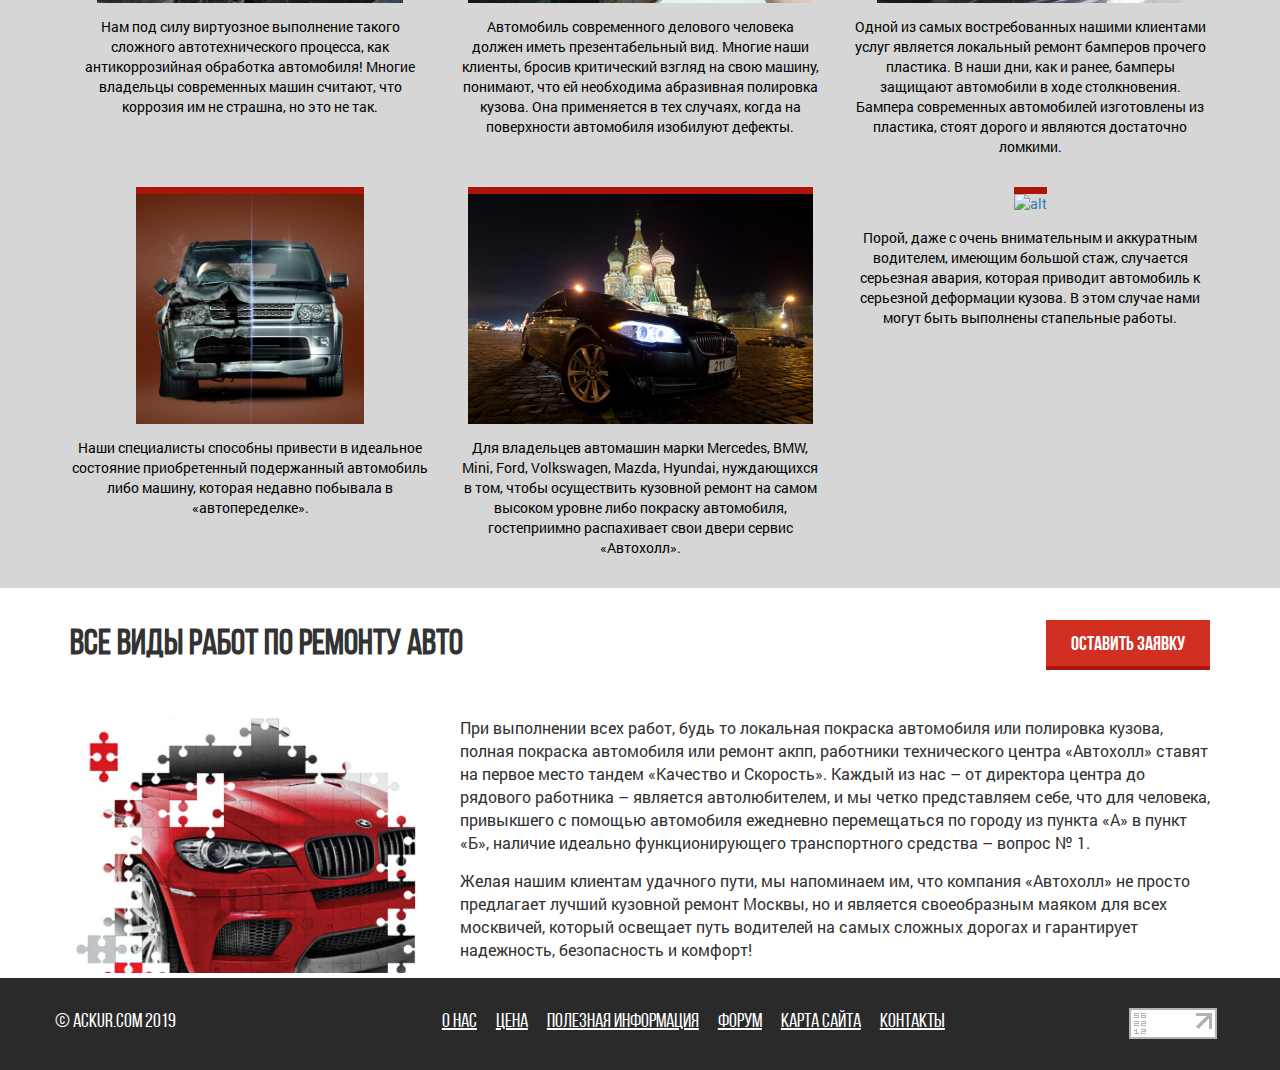
==== commit 77d3db94: "media_query(width max 768) - 100% compleate" ====
--- a/template_bootstrap/index.html
+++ b/template_bootstrap/index.html
@@ -39,18 +39,21 @@
         <div class="top_line">
             <div class="container">
                 <div class="row">
-                    <div class="col-md-4 col-sm-4">
+                    <div class="col-md-4 col-sm-4 col-xs-3">
+                        <input type="checkbox" id="top_addr_btn_w767">
+                        <label for="top_addr_btn_w767"></label>
                         <div class="top_addr">
                             <strong>Киев</strong>
                             <a href="#map">ул. Автозаводская, 93</a>
                         </div>
                     </div>
-                    <div class="col-md-4 col-sm-4">
+                    <div class="col-md-4 col-sm-4 col-xs-6">
                         <div class="logo_wrap">
                             <a href="#" class="logo"><img src="img/logo.png" alt="Автосервис в Киеве АВТО ХОЛЛ"></a>
                         </div>
                     </div>
-                    <div class="col-md-4 col-sm-4">
+                    <div class="col-md-4 col-sm-4 col-xs-3 tac">
+                        <a href="#callback" class="fancybox"><i class="fa fa-phone ta_right_phone"></i></a>
                         <div class="top_addr ta_right">
                             <strong>+38 (095) <span>039-78-88</span> </strong>
                             <a class="fancybox" href="#callback">заказать обратный звонок</a>
--- a/template_bootstrap/css/main.css
+++ b/template_bootstrap/css/main.css
@@ -44,6 +44,10 @@
     background-attachment: fixed;
     background-position: 50% 0;
     position: relative;
+}
+
+.tac {
+    text-align: center;
 }
 
 header {
@@ -86,12 +90,37 @@
     border-bottom: transparent 1px dashed;
 }
 
+#top_addr_btn_w767+label {
+    background-image: url(../img/header_map_icon.png);
+    background-repeat: no-repeat;
+    background-position: center top;
+    min-width: 30px;
+    height: 50px;
+    display: block;
+}
+
+#top_addr_btn_w767,
+#top_addr_btn_w767+label {
+    display: none;
+}
+
+
+/* #top_addr_btn_w767:checked+label {
+    display: none;
+} */
+
+#top_addr_btn_w767:checked+label+.top_addr {
+    display: block;
+}
+
 .top_addr {
     padding-left: 50px;
     background-image: url(../img/header_map_icon.png);
     background-repeat: no-repeat;
     background-position: left top;
     line-height: 26px;
+    min-width: 30px;
+    height: 50px;
 }
 
 .top_addr strong {
@@ -103,15 +132,14 @@
 }
 
 .logo_wrap {
-    position: relative;
-    width: 240px;
-    margin: auto;
+    text-align: center;
 }
 
 .top_line .logo {
     position: absolute;
+    left: 0;
+    right: 0;
     border-bottom: medium none;
-    margin-top: -18px;
 }
 
 .ta_right {
@@ -122,6 +150,12 @@
 
 .ta_right span {
     color: #fff;
+}
+
+.ta_right_phone {
+    display: none;
+    font-size: 50px;
+    color: #f32b1c;
 }
 
 .button {
--- a/template_bootstrap/css/media.css
+++ b/template_bootstrap/css/media.css
@@ -66,8 +66,30 @@
         header {
             min-height: 100vh;
         }
-        header .top_addr {
+        .top_addr {
             display: none;
+        }
+        #top_addr_btn_w767+label {
+            display: block;
+        }
+        .top_addr {
+            background-position: center top;
+            position: absolute;
+            background-image: none;
+            width: max-content;
+            z-index: 2;
+            background-color: #242424;
+            border: 3px solid #fff;
+            border-radius: 4px;
+            padding: 15px;
+            margin-top: 5px;
+            height: inherit;
+        }
+        .top_addr:focus-within strong {
+            display: block;
+        }
+        .ta_right_phone {
+            display: block;
         }
         header h1 {
             font-size: 34px;
